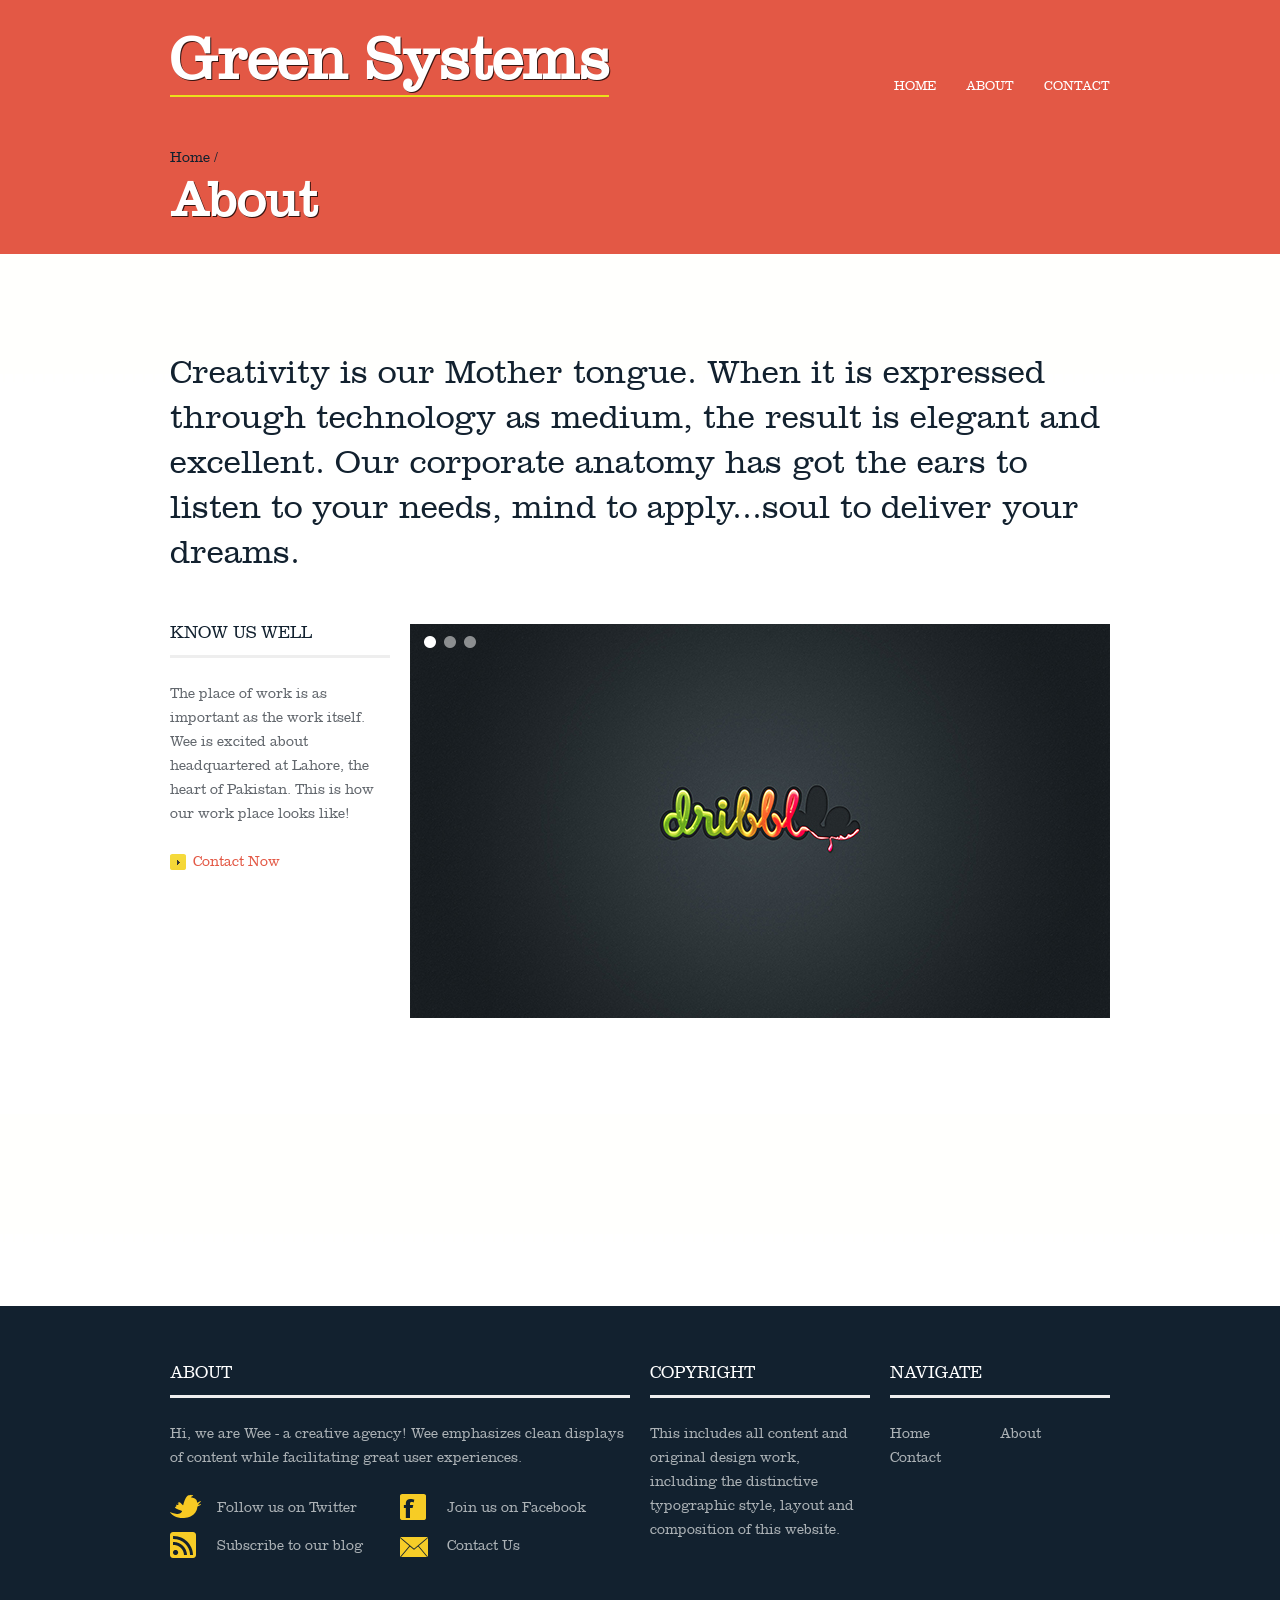
==== Code/about.html @ ef3a9387 "first draft" ====
﻿<!DOCTYPE html>
<html lang="en">
<head>
<title>About | Green Systems</title>
<meta charset="utf-8">
<meta name="viewport" content="width=device-width; initial-scale=1.0">
<link rel="stylesheet" type="text/css" media="screen" href="css/style.css">
<link href="css/touchTouch.css" rel="stylesheet" type="text/css" />
<link href="css/jqbar.css" rel="stylesheet" type="text/css" />

<!--[if lt IE 8]>
   <div style=' clear: both; text-align:center; position: relative;'>
     <a href="http://windows.microsoft.com/en-US/internet-explorer/products/ie/home?ocid=ie6_countdown_bannercode">
       <img src="http://storage.ie6countdown.com/assets/100/images/banners/warning_bar_0000_us.jpg" border="0" height="42" width="820" alt="You are using an outdated browser. For a faster, safer browsing experience, upgrade for free today." />
    </a>
  </div>
<![endif]-->
<!--[if lt IE 9]>
   	<script type="text/javascript" src="js/html5.js"></script>
    	<link rel="stylesheet" type="text/css" media="screen" href="css/ie.css">
    <![endif]-->
</head>
<body>
<div class="block1 p_bottom_zero">
  <div class="container_12"> 
    <!--==============================header=================================-->
    <header>
      <h1><a class="logo" href="index.html"><span class="underline">Green Systems</span></a></h1>
      <nav>
        <ul class="sf-menu">
              <li><a href="index.html">Home</a></li>              
              <li><a href="about.html">About</a></li>           
              <li><a href="contact.html">Contact</a></li>
        </ul>
      </nav>
      <div class="clear"></div>
    </header>
    <!--SLIDER-->
    <section class="innerpages">
      <div class="grid_12">
        <ul class="breadcrumb clearfix">
          <li><a href="#">Home</a></li>
        </ul>
        <h1>About</h1>
      </div>
    </section>
    <!--SLIDER_END--> 
  </div>
</div>
<div class="block2">
  <div class="container_12"> 
    <!--==============================content================================-->
    <section class="content">
      <div class="wrapper">
        <article class="grid_12 last-col">
          <div class="hello_box"> Creativity is our Mother tongue. When it is expressed through technology as medium, the result is elegant and excellent. Our corporate anatomy has got the ears to listen to your needs, mind to apply...soul to deliver your dreams. </div>
        </article>
      </div>
      <div class="wrapper">
        <article class="grid_3">
          <h2>Know us well</h2>
          <p> The place of work is as important as the work itself. Wee is excited about headquartered at Lahore, the heart of Pakistan. This is how our work place looks like! </p>
          <div class="clear"></div>
          <a href="#" class="arrowlink">Contact Now</a> </article>
        <article class="grid_9 last">
          <div class="flexslider about">
            <ul class="slides">
              <li> <img src="images/featured-work.jpg" alt="Featured"/> </li>
              <li> <img src="images/featured-work-1.jpg" alt="Featured"> </li>
              <li> <img src="images/featured-work-2.jpg" alt="Featured"/> </li>
            </ul>
          </div>
        </article>
      </div>
    </section>
  </div>
</div>
<div class="featured_block">
  <div class="container_12">
    
  </div>
</div>
<div class="block2">
  <div class="container_12">
    <section class="content">
      <div class="wrapper">
        <article class="grid_12">
          
        </article>
      </div>
    </section>
  </div>
</div>
<div class="block3"> 
  <!--==============================footer=================================-->
  <div class="container_12">
    <footer>
      <div class="wrapper">
        <div class="grid_6">
          <h2>About</h2>
          <p>Hi, we are Wee - a creative agency! 
            Wee emphasizes clean displays of content while facilitating great user experiences.</p>
          <ul class="social">
            <li> <a href="#">
              <figure><img src="images/soc1.png" width="31" height="24" alt=""></figure>
              Follow us on Twitter</a> </li>
            <li> <a href="#">
              <figure><img src="images/soc2.png" width="31" height="26" alt=""></figure>
              Join us on Facebook</a> </li>
            <li> <a href="#">
              <figure><img src="images/soc3.png" width="31" height="26" alt=""></figure>
              Subscribe to our blog</a> </li>
            <li class="cont_item m_bottom_zero"> <a href="index-5.html">
              <figure><img src="images/soc4.png" width="31" height="20" alt=""></figure>
              Contact Us</a> </li>
          </ul>
        </div>
        <div class="grid_3">
          <h2>Copyright</h2>
          This includes all content and original design work, including the distinctive typographic style, layout and composition of this website. </div>
        <div class="grid_3 last-col">
          <h2>Navigate</h2>
          <ul class="navigate">
            <li><a href="#">Home</a></li>
            <li><a href="#">About</a></li>
            <li><a href="#">Contact</a></li>
          </ul>
        </div>
      </div>
    </footer>
  </div>
</div>
<script type="text/javascript" src="js/jquery-1.8.2.min.js"></script> 
<script type="text/javascript" src="js/superfish.js"></script> 
<script type="text/javascript" src="js/jquery.responsivemenu.js"></script> 
<script type="text/javascript" src="js/jquery.flexslider.js"></script> 
<script type="text/javascript" src="js/jquery.easing.1.3.js"></script> 
<script src="js/jquery.carouFredSel-6.1.0-packed.js" type="text/javascript"></script> 
<script src="js/jqbar.js" type="text/javascript"></script> 
<script src="js/touchTouch.jquery.js" type="text/javascript"></script> 
<script type="text/javascript" src="js/script.js"></script>
</body>
</html>
---- Code/css/style.css ----
@import "reset.css";
@import "skeleton.css";
@import "superfish.css";
@import "flexslider.css";
@import "carousel.css";
article, aside, audio, canvas, command, datalist, details, embed, figcaption, figure, footer, header, hgroup, keygen, meter, nav, output, progress, section, source, video {
	display: block
}
mark, rp, rt, ruby, summary, time {
	display: inline
}
/*
Global properties
========================================================
*/

@font-face {
	font-family: 'ClarendonLTStdLight';
	src: url('fonts/clarendonltstd-light-webfont.eot');
	src: url('fonts/clarendonltstd-light-webfontd41d.eot?#iefix') format('embedded-opentype'), url('fonts/clarendonltstd-light-webfont.woff') format('woff'), url('fonts/clarendonltstd-light-webfont.ttf') format('truetype'), url('fonts/clarendonltstd-light-webfont.svg#ClarendonLTStdLight') format('svg');
	font-weight: normal;
	font-style: normal;
}
@font-face {
	font-family: 'ClarendonLTStdRoman';
	src: url('fonts/clarendonltstd-webfont.eot');
	src: url('fonts/clarendonltstd-webfontd41d.eot?#iefix') format('embedded-opentype'), url('fonts/clarendonltstd-webfont.woff') format('woff'), url('fonts/clarendonltstd-webfont.ttf') format('truetype'), url('fonts/clarendonltstd-webfont.svg#ClarendonLTStdRoman') format('svg');
	font-weight: normal;
	font-style: normal;
}
@font-face {
	font-family: 'ClarendonLTStdBold';
	src: url('fonts/clarendonltstd-bold-webfont.eot');
	src: url('fonts/clarendonltstd-bold-webfontd41d.eot?#iefix') format('embedded-opentype'), url('fonts/clarendonltstd-bold-webfont.woff') format('woff'), url('fonts/clarendonltstd-bold-webfont.ttf') format('truetype'), url('fonts/clarendonltstd-bold-webfont.svg#ClarendonLTStdBold') format('svg');
	font-weight: normal;
	font-style: normal;
}
html {
	width: 100%
}
body {
	font-family: "ClarendonLTStdLight", Arial, Helvetica, sans-serif;
	font-size: 14px;
	line-height: 24px;
	color: #62676d;
	min-width: 960px;
	background: #12212f;
	-webkit-text-size-adjust: none;
}
p {
	margin-bottom: 24px
}
.p2 {
	margin-bottom: 17px;
}
.m_bottom_zero {
	margin-bottom: 0 !important;
}
.m_left_zero {
	margin-left: 0 !important;
}
.p_bottom_zero {
	padding-bottom: 0 !important;
}
.p_left_zero {
	padding-left: 0 !important;
}
.clear {
	clear: both;
	width: 100%;
	line-height: 0;
	font-size: 0;
}
.wrapper {
	width: 100%;
	overflow: hidden
}
.extra_wrapper {
	overfbackground-image: url('../images/1page_img2.jpg');
	low: hidden;
}
.container {
	width: 100%
}
.extra_last, .last {
	margin-bottom: 0 !important;
	padding-bottom: 0 !important;
}
.extra_last {
	border: none !important;
	background: none !important;
}
.bg_none {
	background: none !important;
}
.bgi_none {
	background-image: none !important;
}
strike {
	color: red;
}
.hide {
	display: none;
}
.close {
	background: url(../images/close.png) no-repeat left 3px;
	border: 0;
	text-indent: -9999px;
	width: 16px;
	height: 16px;
	float: left;
	margin-right: 5px;
	cursor: pointer;
}
#output {
	background: #f1bcbc;
	color: #dd3e3e;
	padding: 5px;
	border-radius: 4px;
	height: 23px;
	width: 93%;
	border: 1px solid #e19c9c;
}
a {
	color: #E35845;
	outline: none;
	text-decoration: none;
	cursor: pointer;
}
a:hover {
	color: #62676d;
	text-decoration: none;
}
a.arrowlink {
	padding-left: 23px;
	background: url(../images/down_marker1.png) 0 1px no-repeat;
	-webkit-transition: all 0.2s ease;
	-moz-transition: all 0.2s ease;
	-o-transition: all 0.2s ease;
	transition: all 0.2s ease;
}
a.arrowlink:hover {
	background-position: 0 -16px;
}
.button {
	padding: 3px 8px;
	-webkit-transition: all 500ms cubic-bezier(0.250, 0.460, 0.450, 0.940);
	-moz-transition: all 500ms cubic-bezier(0.250, 0.460, 0.450, 0.940);
	-ms-transition: all 500ms cubic-bezier(0.250, 0.460, 0.450, 0.940);
	-o-transition: all 500ms cubic-bezier(0.250, 0.460, 0.450, 0.940);
	transition: all 500ms cubic-bezier(0.250, 0.460, 0.450, 0.940);
	border: 0px;
	border: none;
	cursor: pointer;
	background: #12212F;
	border-radius: 3px;
	color: #fff;
}
.button:hover {
	color: white;
	background: #E35845;
}
.button.small {
	font-size: 12px;
}
.button.large {
	font-size: 16px;
}
.button-red {
	background: #E35845;
}
.button-red:hover {
	background: #bc2e1b;
}
.button-green {
	background: #94c11c;
}
.button-green:hover {
	background: #759e07;
}
.button-blue {
	background: #4593e3;
}
.button-blue:hover {
	background: #2073c8;
}
.button-grey {
	background: #bbbbbb;
}
.button-grey:hover {
	background: #727272;
}
.button-green {
	background: #94c11c;
}
.button-green:hover {
	background: #759e07;
}
.ui-widget .ui-state-highlight p, .ui-widget .ui-state-error p {
	margin-bottom: 0;
	padding: 10px 20px;
}
.ui-tabs-nav li, .downloads {
	-webkit-transition: all 0.3s ease;
	-moz-transition: all 0.3s ease;
	-o-transition: all 0.3s ease;
	transition: all 0.3s ease;
}
.block {
	display: block;
}
.inline-block {
	display: inline-block;
}
input[type="text"] {
	border: none;
	background: #eee;
	padding: 0px 5px;
	font-size: 14px;
	line-height: 41px;
	-webkit-border-radius: 3px;
	-moz-border-radius: 3px;
	border-radius: 3px;
	outline: none;
	color: #6a6a6a;
	width: 100%;
}
/*
Header
========================================================
*/

header.homepage {
	margin: 0 10px;
	padding: 48px 0 96px;
}
header {
	margin: 0 10px;
	padding: 48px 0 48px;
}
header .logo {
	font-size: 60px;
	color: #fff;
	text-shadow: 1px 1px 0px #381511;
	-webkit-transition: all 500ms cubic-bezier(0.250, 0.460, 0.450, 0.940);
	-moz-transition: all 500ms cubic-bezier(0.250, 0.460, 0.450, 0.940);
	-ms-transition: all 500ms cubic-bezier(0.250, 0.460, 0.450, 0.940);
	-o-transition: all 500ms cubic-bezier(0.250, 0.460, 0.450, 0.940);
	transition: all 500ms cubic-bezier(0.250, 0.460, 0.450, 0.940);
}
header .logo .underline {
	border-bottom: 2px solid #EBDF1B;
}
header .logo:hover {
	color: #EBDF1B;
	text-shadow: 1px 1px 0px #381511;
}
header .logo .underline:hover {
	border-bottom: 2px solid #fff;
}
.homeabout {
}
.homeabout h1 {
	float: left;
	font-size: 50px;
	line-height: 1.2;
	color: #fff;
	text-shadow: 1px 1px 0px #381511;
	border-bottom: 1px solid #f3b2aa;
	margin-bottom: 20px;
	padding-bottom: 20px;
}
.homeabout h1 a {
	display: block;
	text-decoration: none;
}
.homeabout a {
	color: #EBDF1B;
}
.homeabout a:hover {
	color: #381511;
}
.homeabout h3.sub-tagline {
	color: #fff;
	font-size: 19px !important;
	line-height: 23px;
	margin-top: 20px;
	padding-top: 20px;
	padding-bottom: 96px;
}
.innerpages h1 {
	font-size: 50px;
	line-height: 1.2;
	color: #fff;
	text-shadow: 1px 1px 0px #381511;
	margin-bottom: 24px;
}
.breadcrumb li {
	float: left;
	margin-right: 5px;
}
.breadcrumb a {
	color: #12212F;
	-webkit-transition: all 0.2s ease;
	-moz-transition: all 0.2s ease;
	-o-transition: all 0.2s ease;
	transition: all 0.2s ease;
}
.breadcrumb a:hover {
	color: #fff;
}
.breadcrumb a:after {
	content: " /  ";
}
/*
Headings and Panels
========================================================
*/
h2, h3, h4 {
	font-weight: normal;
}
h2 {
	font-size: 17px;
	line-height: 20px;
	color: #12212f;
	text-transform: uppercase;
	text-align: left;
	position: relative;
	border-bottom: 3px solid #eee;
	padding-bottom: 12px;
	margin-bottom: 24px;
}
h2.ind {
	margin-bottom: 42px;
}
h2.ind1 {
	margin-bottom: 39px;
}
h2.ind2 {
	margin-bottom: 33px;
}
#content, .content {
	padding: 96px 0px 96px 0px;
}
.cont_pad {
	padding: 96px 0 96px 0 !important;
}
.block1 {
	background: #e35845;
}
.block2 {
	background: url(../images/block2.jpg) 50% 0 repeat-x #fff;
}
.block3 {
}

.extra_container {
	overflow: hidden;
}
.extra_container>figure {
	float: left;
}
.extra_container>div {
	float: right;
}
.hello_box {
	font-size: 33px;
	line-height: 45px;
	color: #12212f;
	text-align: left;
	margin-bottom: 48px
}
/*
Home
========================================================
*/

.offer {
	text-align: center;
}
.offer img {
	margin-bottom: 31px;
}
.offer .title {
	font-size: 25px;
	line-height: 29px;
	color: #12212f;
	margin-bottom: 16px;
	text-transform: uppercase;
}
.MB0 {
	margin-bottom: 0px !important;
}
.featured_block {
	background: #e35845;
}
.featured_block h2 {
	color: #fff;
	border-color: #F3B2AA;
}
.featured_block p {
	color: #fff;
}
.featured_block a {
	color: #EBDF1B;
}
.featured_block a:hover {
	color: #381511;
}
h4 {
	font-weight: bold;
}
.feature-circle {
	display: inline-block;
	width: 24px;
	height: 24px;
	text-align: center;
	padding: 6px;
	color: white;
	-moz-border-radius: 50px;
	-webkit-border-radius: 50px;
	border-radius: 50px;
	float: left;
}
#home-page-slider-secondary {
	z-index: 1;
}
#home-page-slider-secondary .flex-control-nav {
	width: 400px;
	height: 20px;
	bottom: auto !important;
	text-align: left;
	z-index: 2;
	margin-top: -40px;
}
#home-page-slider-secondary .flex-viewport {
	overflow: hidden;
	position: absolute;
	z-index: -1;
	margin-top: -50px;
}
#home-page-slider-secondary .slides {
	overflow: hidden;
	z-index: -1;
	margin-top: -50px;
}
#home-services .grid_3 {
	margin-left: 5px!important;
	margin-right: 5px!important;
}
/* Misc */


.reg {
	text-transform: uppercase
}
.f_left {
	float: left
}
.f_right {
	float: right
}
.align_right {
	text-align: right
}
.align_center {
	text-align: center
}
.it {
	font-style: italic
}
.let {
	letter-spacing: -1px
}
.feature-description {
	margin-left: 45px;
}
.green {
	background: #A9CF00;
}
.red {
	background: #E35845;
}
.blue {
	background: #2DA0CE;
}
.grey {
	background: #34302D;
}
.dark {
	background: #12212F;
}
.imgwrap {
	position: relative;
	float: left;
	-moz-border-radius: 4px;
	border-radius: 4px;
	background: #fff;
	-webkit-box-shadow: 0 1px 4px rgba(0, 0, 0, 0.6), 0 0 40px rgba(0, 0, 0, 0.6) inset;
	-moz-box-shadow: 0 1px 4px rgba(0, 0, 0, 0.6), 0 0 40px rgba(0, 0, 0, 0.6) inset;
	box-shadow: 0 1px 4px rgba(0, 0, 0, 0.6), 0 0 40px rgba(0, 0, 0, 0.6) inset;
}
.imgwrap:before, .imgwrap:after {
	content: "";
	position: absolute;
	z-index: -2;
}
.imgwrap:after {
	-webkit-transform: rotate(3deg);
	-moz-transform: rotate(3deg);
	-o-transform: rotate(3deg);
	-ms-transform: rotate(3deg);
	transform: rotate(3deg);
	right: 10px;
	left: auto;
}
/* Lifted corners */

.lifted {
	-moz-border-radius: 4px;
	border-radius: 4px;
}
.lifted:before, .lifted:after {
	bottom: 15px;
	left: 10px;
	width: 50%;
	height: 20%;
	max-width: 300px;
	max-height: 100px;
	-webkit-box-shadow: 0 15px 10px rgba(0, 0, 0, 0.7);
	-moz-box-shadow: 0 15px 10px rgba(0, 0, 0, 0.7);
	box-shadow: 0 15px 10px rgba(0, 0, 0, 0.7);
	-webkit-transform: rotate(-3deg);
	-moz-transform: rotate(-3deg);
	-ms-transform: rotate(-3deg);
	-o-transform: rotate(-3deg);
	transform: rotate(-3deg);
}
.lifted:after {
	right: 10px;
	left: auto;
	-webkit-transform: rotate(3deg);
	-moz-transform: rotate(3deg);
	-ms-transform: rotate(3deg);
	-o-transform: rotate(3deg);
	transform: rotate(3deg);
}
.pagination {
	position: absolute;
	z-index: 100;
	margin: 10px;
}
.pagination li {
	display: inline;
}
/*
Our Process
========================================================
*/
.our_process {
}
.our_process .img1 {
	background: url(../images/icon-plan.png) no-repeat;
	padding-left: 70px;
}
.our_process .img2 {
	background: url(../images/icon-design.png) no-repeat;
	padding-left: 70px;
}
.our_process .img3 {
	background: url(../images/icon-develop.png) no-repeat;
	padding-left: 70px;
}
.our_process .img4 {
	background: url(../images/icon-delivery.png) no-repeat;
	padding-left: 70px;
}
.gmap {
	margin-bottom: 48px;
}
/*
Featured Work Services Page
========================================================
*/
.featured-work-services {
	height: 480px;
}
.featured-work-services li {
	margin-bottom: 28px;
}
.featured-work-services img {
	border: 1px solid #eee;
	background: #fff;
	padding: 3px;
	-webkit-transition: border-color .7s linear, opacity .2s linear;
	-moz-transition: border-color .7s linear, opacity .2s linear;
	-o-transition: border-color .7s linear, opacity .2s linear;
	-ms-transition: border-color .7s linear, opacity .2s linear;
	transition: border-color .7s linear, opacity .2s linear;
	display: inline-block;
	width: 100%;
}
.featured-work-services img:hover {
	border-color: #E35845;
	opacity: 0.8;
}
.prev, .next {
	display: block;
	float: right;
	background: url(../images/pagination.png) no-repeat;
	width: 19px;
	height: 19px;
	cursor: pointer;
}
.next {
	background-position: -22px 0;
}
.next:hover {
	background-position: -22px -40px;
}
.prev {
	margin-right: 3px;
	background-position: 0 0;
}
.prev:hover {
	background-position: 0 -40px;
}
.down-vert, .up-vert {
	display: block;
	float: right;
	background: url(../images/pagination-vert.png) no-repeat;
	width: 19px;
	height: 19px;
	cursor: pointer;
}
.up-vert {
	background-position: -22px 0;
}
.up-vert:hover {
	background-position: -22px -40px;
}
.down-vert {
	margin-right: 3px;
	background-position: 0 0;
	margin-left: 5px;
}
.down-vert:hover {
	background-position: 0 -40px;
}
/*
 Testimonials
========================================================
*/
#quotes > p {
	width: 816px;
	min-height: 90px;
	margin-bottom: 0px;
}
.quotes-pagi a {
	background-image: url('../images/featured-pagi.png');
	width: 14px;
	height: 14px;
	display: inline-block;
	text-indent: -999px;
}
.quotes-pagi a.selected {
	background-image: url('../images/featured-pagi-active.png');
	width: 14px;
	height: 14px;
	display: inline-block;
	text-indent: -999px;
}
.quote {
	padding: 24px 24px 24px 0;
	background: #12212f;
	border-radius: 10px;
}
.quote p {
	color: white;
	font-size: 21px;
	line-height: 1.5em;
	padding-left: 116px;
}
.quote-icon {
	position: absolute;
	margin-top: 30px;
}
.quote p span {
	display: block;
	font-size: 14px;
	font-style: normal;
	margin-top: 9px;
	line-height: 1;
}
.quotes-pagi {
	margin-top: 93px !important;
	margin-left: 12px !important;
}
.quotes-pagi a {
	margin-right: 4px;
}
/*
Our Team
========================================================
*/
.our_team {
}
.our_team img {
	margin-bottom: 24px;
	border: 1px solid #e58b7f;
	background: transparent;
	padding: 3px;
	-webkit-transition: border-color .7s linear, opacity .2s linear;
	-moz-transition: border-color .7s linear, opacity .2s linear;
	-o-transition: border-color .7s linear, opacity .2s linear;
	-ms-transition: border-color .7s linear, opacity .2s linear;
	transition: border-color .7s linear, opacity .2s linear;
	opacity: 1;
	width: 100%;
}
.our_team img:hover {
	border-color: #E35845;
	opacity: 0.7;
}
.team_skills {
	margin-top: 24px;
	color: #fff;
}
/*
Project filter
========================================================
*/
.project-filter a {
	padding: 3px 0px;
	-webkit-transition: all 500ms cubic-bezier(0.250, 0.460, 0.450, 0.940);
	-moz-transition: all 500ms cubic-bezier(0.250, 0.460, 0.450, 0.940);
	-ms-transition: all 500ms cubic-bezier(0.250, 0.460, 0.450, 0.940);
	-o-transition: all 500ms cubic-bezier(0.250, 0.460, 0.450, 0.940);
	transition: all 500ms cubic-bezier(0.250, 0.460, 0.450, 0.940);
}
.project-filter li {
	margin-bottom: 10px;
}
.project-filter .active, .project-filter a:hover {
	background: #12212F;
	border-radius: 3px;
	padding: 3px 5px;
	color: white;
}
.project-filter.inline {
	margin-top: 3px
}
.project-filter.inline li {
	float: left;
	margin-bottom: 0px;
}
.project-filter.inline li a {
	margin-right: 5px;
	padding: 3px 5px;
	font-size: 14px;
	text-transform: none;
}
.projects-fourcols img {
	margin-bottom: 5px !important;
}
.project-item img {
	width: 100%;
}
.projects img {
	margin-bottom: 24px;
	display: inline-block;
}
.projects img:hover {
	opacity: 0.8;
}
.project-item {
	position: relative;
	overflow: hidden;
}
.project-item a.touch-item {
	display: inline-block;
}
.projects_pagination li, .blog_pagination li {
	float: left;
	border-top: 1px solid #eee;
	border-bottom: 1px solid #eee;
	padding-top: 10px;
	padding-bottom: 10px;
}
.projects_pagination li a, .blog_pagination li a {
	padding: 3px 0px;
	-webkit-transition: all 500ms cubic-bezier(0.250, 0.460, 0.450, 0.940);
	-moz-transition: all 500ms cubic-bezier(0.250, 0.460, 0.450, 0.940);
	-ms-transition: all 500ms cubic-bezier(0.250, 0.460, 0.450, 0.940);
	-o-transition: all 500ms cubic-bezier(0.250, 0.460, 0.450, 0.940);
	transition: all 500ms cubic-bezier(0.250, 0.460, 0.450, 0.940);
	margin-right: 5px;
	padding: 3px 5px;
}
.projects_pagination .active, .projects_pagination a:hover, .blog_pagination .active, .blog_pagination a:hover {
	background: #12212F;
	border-radius: 3px;
	padding: 3px 5px;
	color: white;
}
.projectdetails .flex-prev {
	background: url(../images/arrows.png) no-repeat;
	width: 43px;
	height: 58px;
	float: left;
	text-indent: -9999px;
	margin-left: 22px;
}
.projectdetails .flex-next {
	background: url(../images/arrows.png) no-repeat -43px;
	width: 43px;
	height: 58px;
	float: left;
	text-indent: -9999px;
	margin-right: 22px;
}
.projectdetails img {
	border: 0px;
}
/* Projects Etc Rollover */

.project-item {
	overflow: hidden;
}
.project-item a.touch-item {
	height: 149px;
	display: inline-block;
}
span.zoom-icon {
	height: 48px;
	width: 48px;
	left: 50%;
	bottom: 100%;
	background: #eee;
	margin-left: -18px;
	margin-top: -18px;
	position: absolute;
	z-index: 3;
	background: url(../images/img-view.png) 0 0 no-repeat;
}
span.zoom-link {
	left: 50%;
	bottom: 100%;
	margin-left: -18px;
	margin-top: -12px;
	position: absolute;
	z-index: 3;
}
span.zoom-link a {
	height: 48px;
	width: 48px;
	position: absolute;
	z-index: 3;
	background: url(../images/img-link.png) 0 0 no-repeat;
	text-indent: -9999px;
}
span.zoom-text {
	font-size: 14px;
	line-height: 18px;
	left: 0;
	margin-top: 25px;
	position: absolute;
	text-align: center;
	text-transform: uppercase;
	top: 100%;
	width: 100%;
	z-index: 3;
	color: white;
	font-weight: bold;
}
span.zoo-text a {
	z-index: 1000;
}
span.zoom-bg {
	position: absolute;
	top: 1px;
	left: 1px;
	bottom: 1px;
	right: 1px;
	opacity: 0;
	z-index: 2;
	background: rgba(0, 0, 0, 0.8);
	display: block;
	opacity: 0;
	-webkit-transition: opacity 0.25s ease-out;
	-moz-transition: opacity 0.25s ease-out;
	-o-transition: opacity 0.25s ease-out;
	transition: opacity 0.25s ease-out;
}
.projects span.zoom-bg {
	width: 228px;
	height: 149px;
}
.project-details-caro img {
	margin-bottom: 0;
	width: 100%;
}
.bold {
	font-weight: bold;
}
.entry a {
	color: #62676D;
}
.entry a:hover {
	color: #E35845;
}
.entry-title {
	margin-top: 0px;
	margin-bottom: 20px;
}
.css_cols {
	-webkit-column-count: 2;
	-moz-column-count: 2;
	column-count: 2;
	-webkit-column-gap: 20px;
	-moz-column-count: 20px;
	column-count: 20px;
	margin-bottom: 24px;
}
.hireus_block {
	background: #f4f5f7;
	padding: 48px 0;
}
.offices p {
	margin-bottom: 0px;
}
/*
Hire us
========================================================
*/
.required {
	color: #e35845;
}
.hireform {
}
.hireform li {
	float: left;
	position: relative;
	width: 50%;
	margin-bottom: 24px;
}
.hireform li label {
	position: absolute;
	top: 10px;
	left: 10px;
	font-size: 14px;
	font-weight: 400;
}
.hireform li input[type="text"] {
	border: none;
	background: #ffffff;
	width: 224px;
	height: 41px;
	padding: 0px 10px 0px 77px;
	font-size: 14px;
	line-height: 41px;
	-webkit-border-radius: 3px;
	-moz-border-radius: 3px;
	border-radius: 3px;
	outline: none;
	color: #6a6a6a;
}
.hireform li input[type="button"] {
	border: none;
	background: #12212f;
	color: #fff;
	width: 310px;
	height: 41px;
	padding: 0 10px;
	font-size: 14px;
	line-height: 41px;
	-webkit-border-radius: 3px;
	-moz-border-radius: 3px;
	border-radius: 3px;
	outline: none;
	-webkit-transition: all 0.3s ease;
	-moz-transition: all 0.3s ease;
	-o-transition: all 0.3s ease;
	transition: all 0.3s ease;
	cursor: pointer;
}
.hireform li input[type="button"]:hover, .hireform li input[type="button"]:focus {
	background: #e35845;
}
.big {
	border: none;
	background: #eee;
	border: 1px solid #fff;
	width: 98%;
	height: 41px;
	padding: 0 10px;
	font-size: 14px;
	line-height: 41px;
	-webkit-border-radius: 6px;
	-moz-border-radius: 6px;
	border-radius: 6px;
	outline: none;
	color: #6a6a6a;
	margin-bottom: 48px;
	-webkit-transition: all 0.3s ease;
	-moz-transition: all 0.3s ease;
	-o-transition: all 0.3s ease;
	transition: all 0.3s ease;
}
.big:hover {
	border: 1px solid #eee;
	background: #fff;
}
.contactform li input[type="text"] {
	background: #eee;
	width: 323px;
}
.contactform li textarea {
	border: none;
	background: #eee;
	width: 323px;
	height: 150px;
	padding: 0px 10px 0px 77px;
	font-size: 14px;
	line-height: 41px;
	-webkit-border-radius: 3px;
	-moz-border-radius: 3px;
	border-radius: 3px;
	outline: none;
	color: #6a6a6a;
}
.contactform li input[type="button"] {
	width: 410px;
}
.contactpage-msg {
	margin-top: 10px;
	width: 85% !important;
}
.contactform li:last-child {
	margin-bottom: 0px;
}
/*
Pricing
========================================================
*/
.pricing {
	padding-top: 48px;
}
.pricing h2 {
	text-align: center;
}
.pricing .well {
	background: #fff;
	box-shadow: none;
	border: 1px solid #ddd;
}
.pricing .well.highlighted {
	box-shadow: rgba(0,0,0,0.2) 0 0 10px;
	margin-top: -19px;
	padding-top: 38px;
	padding-bottom: 38px;
}
.pricing .well ul {
	margin-left: 0;
}
.pricing .well ul li {
	list-style: none;
	text-align: center;
	padding: 8px 0;
	border-bottom: 1px solid #eee;
}
.pricing .well h4 {
	text-align: center;
}
.pricing .signup {
	text-align: center;
	margin: 23px auto 4px auto;
}
.pricing .spot {
	font-weight: 700;
	font-size: 14px;
	-webkit-border-radius: 64px;
	border-radius: 64px;
	background: #71be42;
	border: 1px solid #ddd;
	border-color: #7dca4f #71be42 #63a73a;
	color: #fff;
	text-shadow: none;
	background-image: -o-linear-gradient(top, rgb(188,255,146) 0%, rgb(144,231,91) 5%, rgb(124,202,79) 100%);
	background-image: -moz-linear-gradient(top, rgb(188,255,146) 0%, rgb(144,231,91) 5%, rgb(124,202,79) 100%);
	background-image: -webkit-linear-gradient(top, rgb(188,255,146) 0%, rgb(144,231,91) 5%, rgb(124,202,79) 100%);
	background-image: -ms-linear-gradient(top, rgb(188,255,146) 0%, rgb(144,231,91) 5%, rgb(124,202,79) 100%);
	background-image: -webkit-gradient( linear, left top, left bottom, color-stop(0, rgb(188,255,146)), color-stop(0.05, rgb(144,231,91)), color-stop(1, rgb(124,202,79)) );
	background-image: linear-gradient(top, rgb(188,255,146) 0%, rgb(144,231,91) 5%, rgb(124,202,79) 100%);
	text-shadow: #63a73a 0 -1px 0;
	box-shadow: rgba(0,0,0,0.3) 0 1px 3px;
	position: absolute;
	height: 32px;
	padding: 16px 0;
	line-height: 16px;
	width: 64px;
	text-align: center;
	margin-top: -35px;
	margin-left: -16px;
}
.well {
	min-height: 20px;
	padding: 19px;
	margin-bottom: 20px;
	background-color: #f5f5f5;
	border: 1px solid #eee;
	border: 1px solid rgba(0, 0, 0, 0.05);
	-webkit-border-radius: 4px;
	-moz-border-radius: 4px;
	border-radius: 4px;
	-webkit-box-shadow: inset 0 1px 1px rgba(0, 0, 0, 0.05);
	-moz-box-shadow: inset 0 1px 1px rgba(0, 0, 0, 0.05);
	box-shadow: inset 0 1px 1px rgba(0, 0, 0, 0.05);
}
.link1 {
	color: #12212f;
	font-weight: bold;
}
.link1:hover {
	color: #285782;
}
/*
Blog
========================================================
*/


.post img {
	border: 1px solid #eee;
	background: #fff;
	padding: 3px;
	-webkit-transition: border-color .7s linear, opacity .2s linear;
	-moz-transition: border-color .7s linear, opacity .2s linear;
	-o-transition: border-color .7s linear, opacity .2s linear;
	-ms-transition: border-color .7s linear, opacity .2s linear;
	transition: border-color .7s linear, opacity .2s linear;
	margin-bottom: 24px;
	display: inline-block;
}
.post img:hover {
	border-color: #E35845;
	opacity: 0.8;
}
.post {
	margin-bottom: 48px;
}
.post-meta {
	font-size: 12px;
	background: url(../images/post-meta-bg.png);
	position: absolute;
	color: #fff;
	margin-top: -58px;
	margin-left: 5px;
}
.post-meta li {
	float: left;
	padding: 3px 10px;
}
.post-meta a {
	color: #EBDF1B;
	-webkit-transition: all 0.3s ease;
	-moz-transition: all 0.3s ease;
	-o-transition: all 0.3s ease;
	transition: all 0.3s ease;
}
.post-meta a:hover {
	color: #fff;
}
.post-meta .comments {
	background: #E35845;
	-moz-transition: all 0.3s ease;
	-o-transition: all 0.3s ease;
	transition: all 0.3s ease;
}
.post-meta .comments:hover {
	background: #fff;
	color: #E35845;
}
.post-meta .comments:hover a {
	color: #E35845;
}
.widget {
	margin-top: 48px;
}
.widget:first-child {
	margin-top: 0;
}
.widget input[type="text"] {
	width: 67%;
	margin-right: 5px;
	padding: 0 8px;
}
.widget input[type="button"] {
	padding: 12px 15px;
}
.related-post {
	padding: 24px 0;
	border-top: 1px solid #eee;
	border-bottom: 1px solid #eee;
}
.related-post li {
	width: 40%;
	float: left;
	margin-right: 10%;
}
.related post li:nth-child(even) {
	margin-right: 0px;
}
.related-post li img {
	margin-right: 10px;
	float: left;
}
.related-post li span {
}
.tag-cloud {
	width: 100%;
	float: left;
	margin: 0px 0 30px;
}
.tag-cloud a, .tag-cloud a:visited {
	font-size: 11px;
	display: block;
	color: #666;
	background-color: #ddd;
	-webkit-border-radius: 3px;
	-moz-border-radius: 3px;
	border-radius: 3px;
	text-decoration: none;
	float: left;
	margin: 0 6px 7px 0;
	padding: 4px 12px 4px 12px;
}
.tag-cloud a:hover {
	font-size: 11px;
	text-shadow: 1px 1px 0 rgba(0, 0, 0, 0.2);
	display: block;
	color: #fff;
	background-color: #8cbd2e;
	-webkit-border-radius: 3px;
	-moz-border-radius: 3px;
	border-radius: 3px;
	text-decoration: none;
	float: left;
	-moz-transition: all 0.2s linear 0s;
	-webkit-transition: all 0.2s linear 0s;
	-o-transition: all 0.2s linear 0s;
}
.related-post h4 {
	margin-bottom: 24px;
}
.commentform {
	margin-top: 0px;
}
.commentform li {
	width: 100%;
}
.commentform li input[type="text"] {
	background: #eee;
	width: 86%;
}
.commentform li textarea {
	border: none;
	background: #eee;
	width: 86%;
	height: 150px;
	padding: 0px 10px 0px 77px;
	font-size: 14px;
	line-height: 41px;
	-webkit-border-radius: 3px;
	-moz-border-radius: 3px;
	border-radius: 3px;
	outline: none;
	color: #6a6a6a;
}
.commentform li input[type="button"] {
	width: 100%;
}
#comment {
	margin-top: 12px;
}
.commentlist {
	list-style-type: none;
	padding: 0;
	margin: 0;
}
.commentlist ol {
	list-style-type: none;
	padding: 30px 0 0 65px;
	margin: 0;
}
.commentlist li {
	position: relative;
	padding: 0 0 30px 0;
}
.commentlist li li {
	position: relative;
	padding: 0;
	padding-left: 48px;
}
.com-line {
	width: 26px;
	position: absolute;
	left: 0px;
	top: 23px;
}
.commentlist li li .avatar-img {
	left: 70px;
}
.avatar-img {
	position: absolute;
	top: 20px;
	left: 20px;
}
.avatar {
	display: block
}
.fn {
	font-size: 12px;
	font-weight: normal;
	font-style: normal;
	text-transform: uppercase
}
.tdate, .reply {
	font-size: 11px;
}
.reply a, .reply a:visited {
	margin-top: -0px
}
.reply a:hover {
	text-decoration: underline;
}
.fn a, .fn a:visited {
	font-weight: normal;
	color: #2b2d30;
}
.fn a:hover {
	color: #8cbd2e;
}
.comment-body {
	margin: 0 0 0 0px;
	padding: 18px;
	padding-left: 100px;
}
.comment-body p {
	margin-bottom: 5px;
	margin-top: 10px;
}
.comment-body .more2 {
	padding: 0px 0px;
}
/*
Accordion
========================================================
*/
.ui-accordion .ui-accordion-header {
	display: block;
	cursor: pointer;
	position: relative;
	zoom: 1;
}
#accordion h3 {
	padding: 6px 15px;
	margin-bottom: 7px;
	background: #545454;
	border: 0;
	color: #fff;
	font-weight: normal;
}
#accordion .ui-icon {
	background: none !important;
	display: inline !important;
}
#accordion p {
	padding: 5px 15px 17px 15px;
}
#accordion .ui-state-active {
	background: #E35845;
}
.ui-accordion .ui-accordion-header .ui-accordion-header-icon {
	position: absolute;
	left: .5em;
	top: 50%;
	margin-top: -8px;
}
.ui-accordion .ui-accordion-content {
	overflow: hidden;
	zoom: 1;
	background: #fff;
	border: 0;
	font-size: 13px;
}
#accordion.faq .ui-accordion-content {
	overflow: hidden!important;
	line-height: 1.5;
}
/*
Tabs
========================================================
*/

.ui-tabs {
	padding: 0em;
	zoom: 1;
	background: none;
	border: 0;
}
.ui-tabs .ui-tabs-nav {
	list-style: none;
	position: relative;
	padding: .2em .2em 0;
	background: none;
	border: 0;
}
.ui-tabs .ui-tabs-nav li {
	position: relative;
	float: left;
	border-bottom-width: 0 !important;
	margin: 0 .2em -1px 0;
	padding: 0;
	background: #545454;
	border: 0;
	border-radius: 4px;
}
.ui-tabs .ui-tabs-nav li a {
	float: left;
	text-decoration: none;
	padding: .5em 1em;
	background: none;
	font-size: 13px;
}
.ui-tabs .ui-tabs-nav li.ui-tabs-selected {
	padding-bottom: 1px;
	border-bottom-width: 0;
	background: #E35845;
}
.ui-tabs .ui-tabs-nav li.ui-tabs-selected a, .ui-tabs .ui-tabs-nav li.ui-state-disabled a, .ui-tabs .ui-tabs-nav li.ui-state-processing a {
	cursor: text;
	color: #fff;
}
.ui-tabs .ui-tabs-nav li a, .ui-tabs.ui-tabs-collapsible .ui-tabs-nav li.ui-tabs-selected a {
	cursor: pointer;
	color: #fff;
}
.ui-tabs .ui-tabs-panel {
	padding: 1em;
	display: block;
	border-width: 0;
	background: none;
}
.ui-tabs .ui-tabs-hide {
	display: none !important;
}
.ui-tabs .ui-tabs-nav li > a::before {
	background: none;
}
.ui-state-active, .ui-widget-content .ui-state-active, .ui-widget-header .ui-state-active, .ui-state-default, .ui-widget-content .ui-state-default, .ui-widget-header .ui-state-default {
	font-weight: normal;
}
/*
jQuery UI Progress bar
========================================================
*/
.ui-progressbar {
	background: #12212F;
	border-radius: 4px;
	border: 0;
	height: 1em;
}
.ui-progressbar-value {
	border-radius: 0px;
	background: #E35845;
	border: 0;
	height: 1.2em !important;
}
/*
jQuery UI Notifications
========================================================
*/
.ui-state-highlight, .ui-state-error {
	border-radius: 4px !important;
}
/*
projects-carousel
========================================================
*/
.projects-carousel-wrapper {
	height: 132px;
}
/*
Contact form
========================================================
*/

#contact-form {
	padding: 0px 0 0 0;
}
#contact-form .success {
	width: 246px;
	margin-bottom: 20px;
	padding: 10px;
	position: absolute;
}
#contact-form textarea, #contact-form input {
	margin: 0;
	font-size: 14px;
	border: 1px solid #e1e1e1;
	color: #62676d;
	border-radius: 8px;
	padding: 9px 15px;
	outline: none;
	position: relative;
	background: none;
}
#contact-form input {
	width: 338px;
	float: left;
}
#contact-form textarea {
	overflow: auto;
	width: 588px;
	height: 230px;
	resize: vertical;
	float: left;
	margin: 0 0 0 0;
}
#contact-form label {
	display: block;
	min-height: 45px;
	overflow: hidden;
}
#contact-form label.message {
	display: block;
	padding-bottom: 0;
}
#contact-form .button {
	margin-left: 17px;
}
#contact-form .error, #contact-form .empty, #contact-form .success {
	display: none;
}
#contact-form .error, #contact-form .empty {
	text-align: left;
	color: red;
	font-size: 11px;
	float: left;
	padding-top: 7px;
	line-height: 14px;
}
#contact-form .buttons2 {
	overflow: hidden;
	text-align: right;
	position: relative;
	clear: both;
	padding-top: 30px;
}
#contact-form .buttons2 a {
	cursor: pointer;
	margin-top: 0;
	text-align: center;
}
#contact-form span {
	display: block;
	margin: 0px 0 0 5px;
}
.map_wrapper {
	overflow: hidden;
	margin-bottom: 24px;
	display: block;
}
#map_canvas {
	width: 100%;
	height: 306px;
}
.adress {
}
.adress span {
	display: inline-block;
	width: 82px;
}
.adress dt {
}
.adress a, .demolink {
	color: #000000;
}
.adress a:hover, .demolink {
	text-decoration: underline;
}
.demolink:hover {
	text-decoration: none;
	color: #000;
}
/*
footer
========================================================
*/
footer {
	padding: 57px 0px 60px 0;
	background: none;
}
footer, footer a {
	color: #acb2b6;
}
footer h2 {
	color: #fff;
}
footer .social img {
	background: transparent;
	border: 0px;
	padding: 0;
	margin: 0;
}
footer .social li {
	width: 50%;
	float: left;
	margin-bottom: 12px;
}
footer .social li a {
	display: inline-block;
	margin-top: 2px;
}
footer .social li a:hover {
	color: #fff;
}
footer .social li figure {
	float: left;
	margin: -2px 16px 0 0;
}
footer .social .cont_item figure {
	padding-top: 5px !important;
}
footer .navigate li {
	float: left;
	width: 50%;
}
footer .navigate a:hover {
	color: #f5d12f;
}
nav ul {
	display: block;
}
nav select {
	display: none;
	width: 100%;
	padding: 10px;
}

/*
This area adds love and makes the site reponsive
========================================================
*/

@media only screen and (max-width: 995px) {
body {
	min-width: 768px;
}
header {
	padding-top: 30px;
}
.homeabout .flexslider2 {
	padding-top: 0px;
}
.flexslider2, .flexslider2 img {
	height: 300px;
}
.cont_pad {
	padding: 37px 0 30px 0 !important;
}
.hello_box {
	font-size: 27px;
	line-height: 32px;
	margin-bottom: 30px;
}
.offers_box, #tabs {
	margin-bottom: 40px;
}
footer .title {
	font-size: 22px;
	line-height: 26px;
}
footer {
	font-size: 13px;
	padding: 35px 0 38px;
}
.block1 {
	max-height: inherit;
}
#content {
	padding: 40px 0 35px;
}
#contact-form textarea {
	width: 460px;
}
#contact-form input {
	width: 280px;
}
nav ul {
	display: block;
}
nav select {
	display: none;
}
.hireform li {
	display: block;
	width: 100%;
}
.hireform li input[type="text"] {
	width: 80%;
}
.hireform li input[type="button"] {
	width: 95%;
}
}
 @media only screen and (max-width: 767px) {
body {
	min-width: 420px;
}
.flexslider2, .flexslider2 img {
	height: 300px;
}
#tabs {
	height: auto;
}
.project_box img {
	width: 100%;
}
.offers_box1 {
	padding: 3px 0 35px;
}
#contact-form input, #contact-form textarea {
	width: 385px;
}
header, nav, .flex_box {
	margin-left: 0;
	margin-right: 0;
}
nav ul {
	display: none;
}
nav select {
	display: block;
}
}
 @media only screen and (max-width: 479px) {
body {
	min-width: 300px;
}
.ui-widget-content img {
	width: 100%;
}
.offers_box, #tabs {
	margin-bottom: 30px;
}
#contact-form input, #contact-form textarea {
	width: 265px;
}
nav ul {
	display: none;
}
nav select {
	display: block;
}
}
.touch-item {
	display: inline-block;
	width: 48px;
	height: 48px;
}
.ui-state-green, .ui-widget-content .ui-state-green, .ui-widget-header .ui-state-green {
	border: 1px solid #fed22f;
	background: #94C11C;
	color: white;
}
.ui-state-green a, .ui-widget-content .ui-state-green a, .ui-widget-header .ui-state-green a {
	color: white;
}
.ui-state-green p {
	margin: 0;
	padding: 10px 20px;
}
.ui-state-blue, .ui-widget-content .ui-state-blue, .ui-widget-header .ui-state-blue {
	border: 1px solid #fed22f;
	background: #4593E3;
	color: white;
}
.ui-state-blue a, .ui-widget-content .ui-state-blue a, .ui-widget-header .ui-state-blue a {
	color: white;
}
.ui-state-blue p {
	margin: 0;
	padding: 10px 20px;
}
---- Code/css/touchTouch.css ----
/* The gallery overlay */

#galleryOverlay{
	width:100%;
	height:100%;
	position:fixed;
	top:0;
	left:0;
	opacity:0;
	z-index:100000;
	background-color:#222;
	background-color:rgba(0,0,0,0.8);
	overflow:hidden;
	display:none;
	
	-moz-transition:opacity 1s ease;
	-webkit-transition:opacity 1s ease;
	transition:opacity 1s ease;
}

/* This class will trigger the animation */

#galleryOverlay.visible{
	opacity:1;
}

#gallerySlider{
	height:100%;
	
	left:0;
	top:0;
	
	width:100%;
	white-space: nowrap;
	position:absolute;
	
	-moz-transition:left 0.4s ease;
	-webkit-transition:left 0.4s ease;
	transition:left 0.4s ease;
}

#gallerySlider .placeholder{
	background: url("../images/preloader.gif") no-repeat center center;
	height: 100%;
	line-height: 1px;
	text-align: center;
	width:100%;
	display:inline-block;
}

/* The before element moves the
 * image halfway from the top */

#gallerySlider .placeholder:before{
	content: "";
	display: inline-block;
	height: 50%;
	width: 1px;
	margin-right:-1px;
}

#gallerySlider .placeholder img{
	display: inline-block;
	max-height: 100%;
	max-width: 100%;
	vertical-align: middle;
}

#gallerySlider.rightSpring{
	-moz-animation: rightSpring 0.3s;
	-webkit-animation: rightSpring 0.3s;
}

#gallerySlider.leftSpring{
	-moz-animation: leftSpring 0.3s;
	-webkit-animation: leftSpring 0.3s;
}

/* Firefox Keyframe Animations */

@-moz-keyframes rightSpring{
	0%{		margin-left:0px;}
	50%{	margin-left:-30px;}
	100%{	margin-left:0px;}
}

@-moz-keyframes leftSpring{
	0%{		margin-left:0px;}
	50%{	margin-left:30px;}
	100%{	margin-left:0px;}
}

/* Safari and Chrome Keyframe Animations */

@-webkit-keyframes rightSpring{
	0%{		margin-left:0px;}
	50%{	margin-left:-30px;}
	100%{	margin-left:0px;}
}

@-webkit-keyframes leftSpring{
	0%{		margin-left:0px;}
	50%{	margin-left:30px;}
	100%{	margin-left:0px;}
}

/* Arrows */

#prevArrow,#nextArrow{
	border:none;
	text-decoration:none;
	background:url('../images/arrows.png') no-repeat;
	opacity:0.5;
	cursor:pointer;
	position:absolute;
	width:43px;
	height:58px;
	
	top:50%;
	margin-top:-29px;
	
	-moz-transition:opacity 0.2s ease;
	-webkit-transition:opacity 0.2s ease;
	transition:opacity 0.2s ease;
}

#prevArrow:hover, #nextArrow:hover{
	opacity:1;
}

#prevArrow{
	background-position:left top;
	left:40px;
}

#nextArrow{
	background-position:right top;
	right:40px;
}
---- Code/css/jqbar.css ----
.jqbar
{
    top: 100px;
}
.jqbar.vertical
{
    text-align: center;
    display: inline-block;
}
.jqbar.vertical span
{
    display: block;
    font-size: 11px;
    font-weight: bold;
}
.jqbar.vertical .bar-percent
{
    font-size: 11px;
    font-weight: bold;
    position: absolute;
    height: 20px;
    margin-bottom: 5px;
    width: 100%;
}
.jqbar.vertical .bar-level-wrapper
{
    position: relative;
    display: inline-block;
    overflow: hidden;
	
	
}
.jqbar.vertical .bar-level
{
    position: absolute;
}

/*horizontal*/

.jqbar.horizontal span
{
    display: inline-block;
    margin-left: 5px;
    font-size: 12px;
    
}
.jqbar.horizontal .bar-percent
{
    font-size: 12px;
    
    height: 20px;
    margin-bottom: 5px;
}
.bar-level-wrapper { height:10px; background: #12212F; }
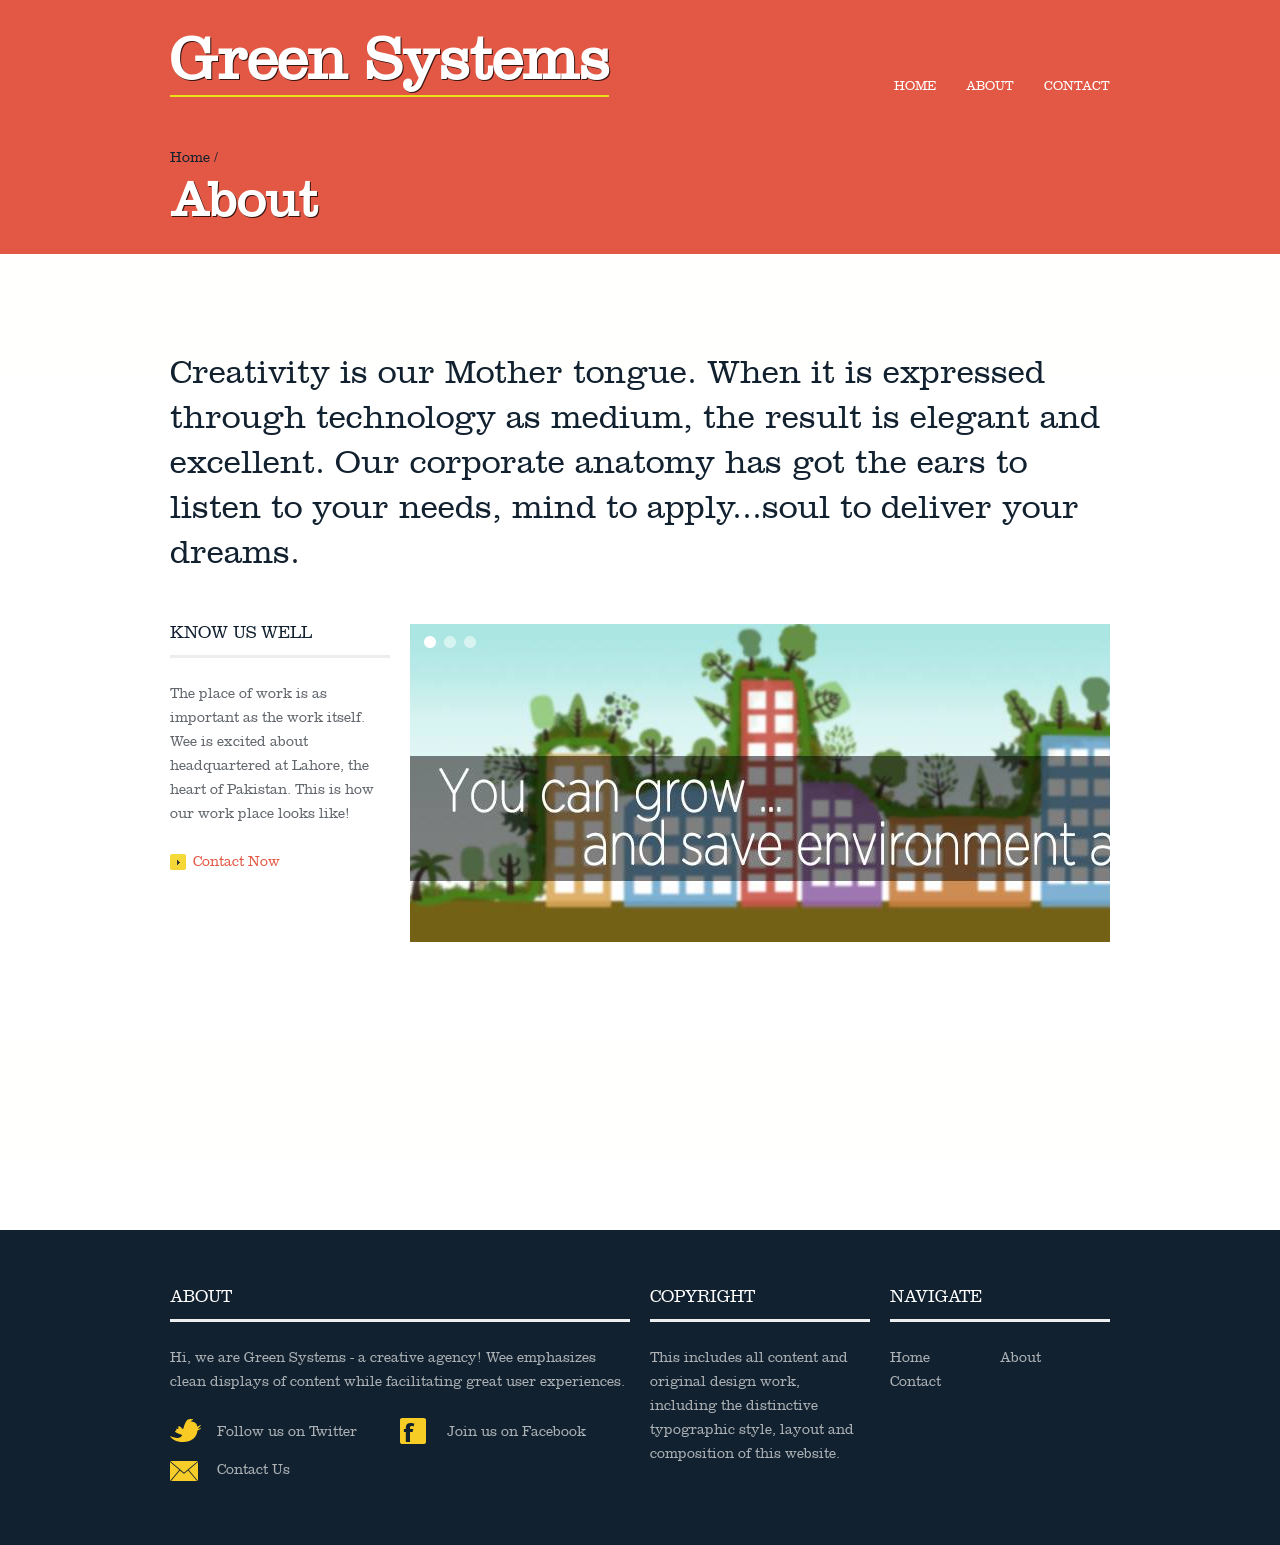
==== commit 05458c8d: "first show" ====
--- a/Code/about.html
+++ b/Code/about.html
@@ -61,13 +61,13 @@
           <h2>Know us well</h2>
           <p> The place of work is as important as the work itself. Wee is excited about headquartered at Lahore, the heart of Pakistan. This is how our work place looks like! </p>
           <div class="clear"></div>
-          <a href="#" class="arrowlink">Contact Now</a> </article>
+          <a href="contact.html" class="arrowlink">Contact Now</a> </article>
         <article class="grid_9 last">
           <div class="flexslider about">
             <ul class="slides">
-              <li> <img src="images/featured-work.jpg" alt="Featured"/> </li>
-              <li> <img src="images/featured-work-1.jpg" alt="Featured"> </li>
-              <li> <img src="images/featured-work-2.jpg" alt="Featured"/> </li>
+              <li> <img src="images/1.jpg" alt="Featured"/> </li>
+              <li> <img src="images/2.jpg" alt="Featured"> </li>
+              <li> <img src="images/3.jpg" alt="Featured"/> </li>
             </ul>
           </div>
         </article>
@@ -98,18 +98,16 @@
       <div class="wrapper">
         <div class="grid_6">
           <h2>About</h2>
-          <p>Hi, we are Wee - a creative agency! 
+          <p>Hi, we are Green Systems - a creative agency! 
             Wee emphasizes clean displays of content while facilitating great user experiences.</p>
           <ul class="social">
-            <li> <a href="#">
+            <li> <a <a target="_blank" href="#">
               <figure><img src="images/soc1.png" width="31" height="24" alt=""></figure>
               Follow us on Twitter</a> </li>
-            <li> <a href="#">
+            <li> <a <a target="_blank" href="https://www.facebook.com/GreenSystemsCo/">
               <figure><img src="images/soc2.png" width="31" height="26" alt=""></figure>
               Join us on Facebook</a> </li>
-            <li> <a href="#">
-              <figure><img src="images/soc3.png" width="31" height="26" alt=""></figure>
-              Subscribe to our blog</a> </li>
+            
             <li class="cont_item m_bottom_zero"> <a href="index-5.html">
               <figure><img src="images/soc4.png" width="31" height="20" alt=""></figure>
               Contact Us</a> </li>
